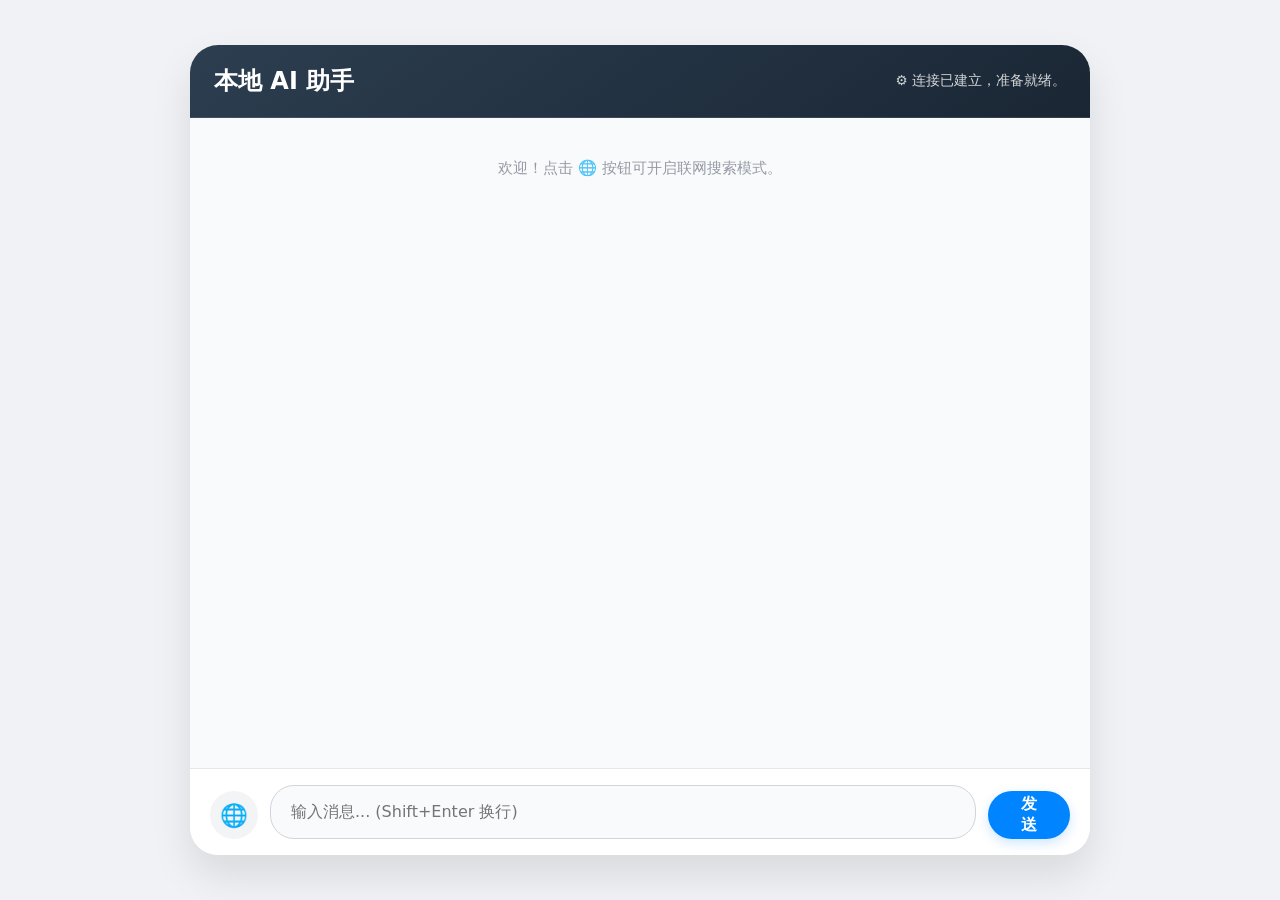
==== LLMWIC_PART_OF_JAVA/AI/src/main/resources/static/index.html @ 387725c3 "Initial commit" ====
<!DOCTYPE html>
<html lang="zh-CN">
<head>
    <meta charset="UTF-8">
    <meta name="viewport" content="width=device-width, initial-scale=1.0">
    <title>本地 AI 助手</title>
    <link rel="stylesheet" href="style.css">
</head>
<body>
<div class="container">
    <header>
        <h1>本地 AI 助手</h1>
        <p id="statusText">⚙️ 连接已建立，准备就绪。</p>
    </header>

    <div class="chat-box" id="chatBox">
        <!-- 消息会动态添加到这里 -->
        <div class="message system">

            <div class="content">欢迎！点击 🌐 按钮可开启联网搜索模式。</div>
        </div>
    </div>

    <!-- 模式状态指示器 -->
    <div id="modeIndicator" class="mode-indicator">当前模式：本地对话</div>

    <div class="input-area">
        <!-- 联网搜索开关 -->
        <button id="webSearchToggle" class="web-toggle" title="开启联网搜索">
            🌐
        </button>

        <textarea id="userInput" placeholder="输入消息... (Shift+Enter 换行)" rows="1"></textarea>
        <button id="sendBtn">发送</button>
    </div>
</div>

<script src="script.js"></script>
</body>
</html>
---- LLMWIC_PART_OF_JAVA/AI/src/main/resources/static/style.css ----
* {
    margin: 0;
    padding: 0;
    box-sizing: border-box;
    font-family: system-ui, -apple-system, 'Segoe UI', Roboto, sans-serif;
}

body {
    background: #f0f2f5;
    display: flex;
    justify-content: center;
    align-items: center;
    min-height: 100vh;
    padding: 12px;
}

.container {
    width: 100%;
    max-width: 900px;
    height: 90vh;
    background: white;
    border-radius: 28px;
    box-shadow: 0 20px 40px rgba(0,0,0,0.1);
    display: flex;
    flex-direction: column;
    overflow: hidden;
    position: relative;
}

header {
    padding: 20px 24px;
    background: linear-gradient(145deg, #2c3e50, #1a2634);
    color: white;
    display: flex;
    justify-content: space-between;
    align-items: center;
    border-bottom: 1px solid rgba(255,255,255,0.1);
}

header h1 {
    font-size: 1.5rem;
    font-weight: 600;
    display: flex;
    align-items: center;
    gap: 10px;
}

header p {
    font-size: 0.85rem;
    opacity: 0.8;
}

.chat-box {
    flex: 1;
    overflow-y: auto;
    padding: 24px;
    background: #f9fafb;
    display: flex;
    flex-direction: column;
    gap: 20px;
    scroll-behavior: smooth;
}

/* 滚动条美化 */
.chat-box::-webkit-scrollbar { width: 6px; }
.chat-box::-webkit-scrollbar-thumb { background-color: #cbd5e1; border-radius: 3px; }

.message {
    display: flex;
    gap: 12px;
    max-width: 85%;
    animation: fadeIn 0.3s ease-out;
}

.message.user {
    align-self: flex-end;
    flex-direction: row-reverse;
}

.message.system {
    align-self: center;
    max-width: 90%;
    opacity: 0.7;
    font-size: 0.9rem;
}

.avatar {
    width: 36px;
    height: 36px;
    border-radius: 50%;
    background: #e4e6eb;
    display: flex;
    align-items: center;
    justify-content: center;
    font-size: 1.2rem;
    flex-shrink: 0;
    box-shadow: 0 2px 4px rgba(0,0,0,0.05);
}

.message.user .avatar { background: #0084ff; color: white; }
.message.assistant .avatar { background: #10b981; color: white; }

.content {
    background: white;
    padding: 14px 18px;
    border-radius: 18px;
    box-shadow: 0 2px 8px rgba(0,0,0,0.04);
    line-height: 1.6;
    word-wrap: break-word;
    white-space: pre-wrap;
    font-size: 0.95rem;
    color: #1f2937;
    max-width: 100%;
}

.message.user .content {
    background: #0084ff;
    color: white;
    border-top-right-radius: 4px;
}

.message.assistant .content {
    border-top-left-radius: 4px;
}

.message.system .content {
    background: transparent;
    box-shadow: none;
    text-align: center;
    color: #6b7280;
}

/* 思考过程专用样式 */
.thinking {
    font-size: 0.85rem;
    color: #4b5563;
    background: #f3f4f6;
    padding: 12px;
    border-radius: 12px;
    margin-bottom: 12px;
    border-left: 4px solid #10b981;
    font-style: italic;
    line-height: 1.5;
}

.thinking::before {
    content: "💭 思考过程";
    display: block;
    font-weight: 700;
    font-style: normal;
    font-size: 0.75rem;
    color: #10b981;
    margin-bottom: 6px;
    text-transform: uppercase;
    letter-spacing: 0.5px;
}

.content pre {
    background: #1f2937;
    color: #f3f4f6;
    padding: 12px;
    border-radius: 8px;
    overflow-x: auto;
    font-size: 0.85rem;
    margin: 8px 0;
}

.content code {
    background: #f3f4f6;
    padding: 2px 6px;
    border-radius: 4px;
    font-family: monospace;
    font-size: 0.85em;
    color: #db2777;
}
.message.user .content code { background: rgba(255,255,255,0.2); color: white; }

.input-area {
    padding: 16px 20px;
    background: white;
    border-top: 1px solid #e5e7eb;
    display: flex;
    gap: 12px;
    align-items: flex-end;
    position: relative;
}

/* 联网搜索按钮样式 */
.web-toggle {
    background: #f3f4f6;
    border: 2px solid transparent;
    border-radius: 50%;
    width: 48px;
    height: 48px;
    font-size: 1.4rem;
    cursor: pointer;
    transition: all 0.3s cubic-bezier(0.4, 0, 0.2, 1);
    display: flex;
    align-items: center;
    justify-content: center;
    color: #6b7280;
    flex-shrink: 0;
}

.web-toggle:hover {
    background: #e5e7eb;
    transform: scale(1.05);
}

/* 激活状态 */
.web-toggle.active {
    background: #ecfdf5;
    color: #10b981;
    border-color: #10b981;
    box-shadow: 0 0 0 4px rgba(16, 185, 129, 0.15);
    transform: rotate(15deg);
}

.textarea-wrapper {
    flex: 1;
    position: relative;
}

textarea {
    width: 100%;
    border: 1px solid #d1d5db;
    border-radius: 24px;
    padding: 14px 20px;
    font-size: 1rem;
    resize: none;
    outline: none;
    transition: all 0.2s;
    max-height: 150px;
    background: #f9fafb;
    line-height: 1.5;
}

textarea:focus {
    border-color: #0084ff;
    background: white;
    box-shadow: 0 0 0 3px rgba(0,132,255,0.1);
}

#sendBtn {
    background: #0084ff;
    color: white;
    border: none;
    border-radius: 24px;
    padding: 0 28px;
    height: 48px;
    font-size: 1rem;
    font-weight: 600;
    cursor: pointer;
    transition: all 0.2s;
    box-shadow: 0 4px 12px rgba(0,132,255,0.2);
}

#sendBtn:hover {
    background: #0073e6;
    transform: translateY(-1px);
}

#sendBtn:active {
    transform: translateY(1px);
}

#sendBtn:disabled {
    background: #9ca3af;
    cursor: not-allowed;
    box-shadow: none;
    transform: none;
}

/* 模式指示器 */
.mode-indicator {
    position: absolute;
    bottom: 85px;
    left: 50%;
    transform: translateX(-50%) translateY(10px);
    background: rgba(31, 41, 55, 0.9);
    color: white;
    padding: 6px 16px;
    border-radius: 20px;
    font-size: 0.8rem;
    font-weight: 500;
    opacity: 0;
    pointer-events: none;
    transition: all 0.3s ease;
    white-space: nowrap;
    z-index: 10;
    backdrop-filter: blur(4px);
}

.mode-indicator.show {
    opacity: 1;
    transform: translateX(-50%) translateY(0);
}

.mode-indicator.web-active {
    background: rgba(16, 185, 129, 0.9);
    box-shadow: 0 4px 12px rgba(16, 185, 129, 0.3);
}

@keyframes fadeIn {
    from { opacity: 0; transform: translateY(10px); }
    to { opacity: 1; transform: translateY(0); }
}

@media (max-width: 600px) {
    .container { height: 100vh; border-radius: 0; }
    .message { max-width: 90%; }
    .web-toggle { width: 42px; height: 42px; font-size: 1.2rem; }
    #sendBtn { padding: 0 20px; }
}
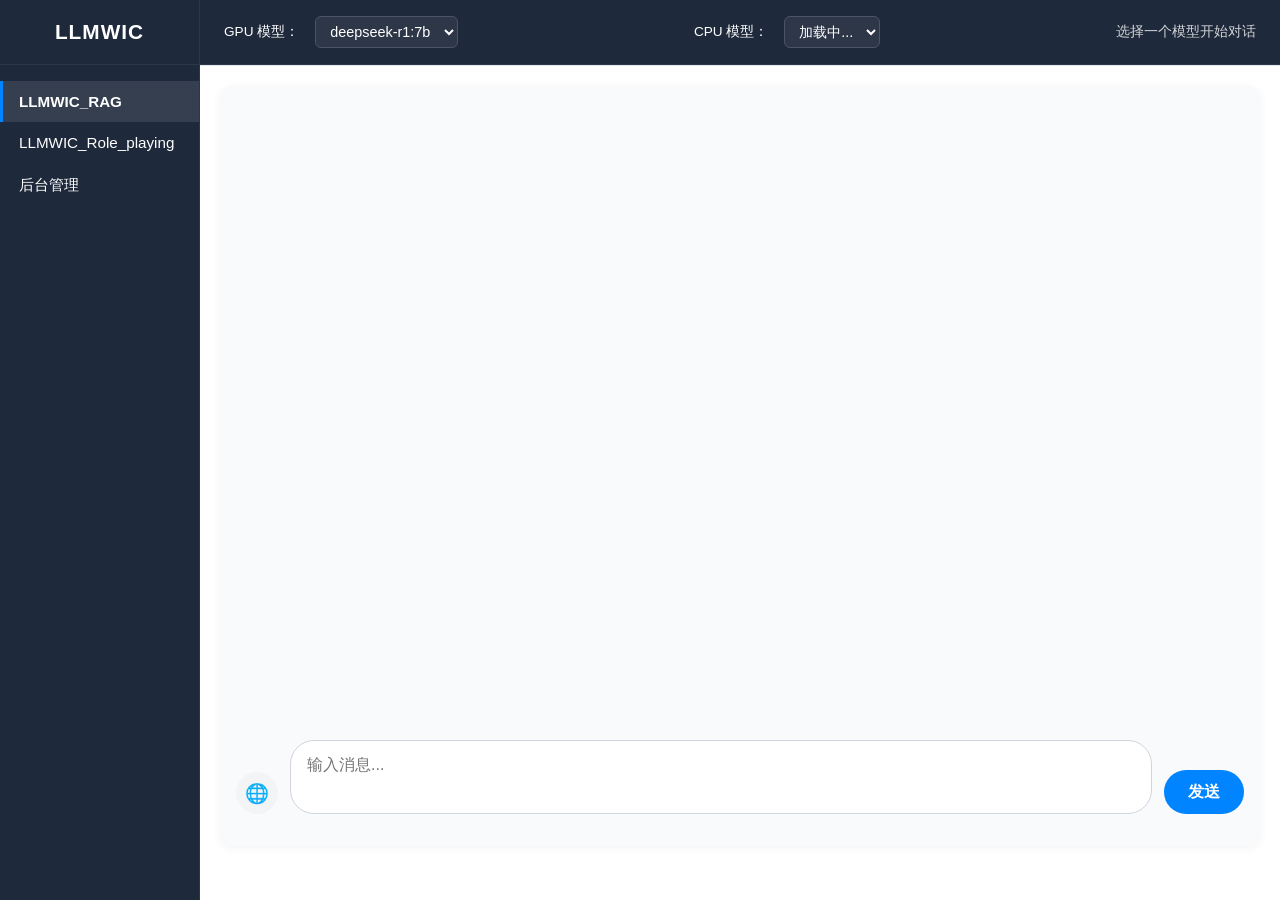
==== commit 5645c9c2: "1.优化web页面，集成管理后台 2.修改了搜索的出发逻辑，不会再出现，未开启联网搜索，却自动触发联网搜索 3.在web页面添加了切换推理模型和总结模型的功能" ====
--- a/LLMWIC_PART_OF_JAVA/AI/src/main/resources/static/index.html
+++ b/LLMWIC_PART_OF_JAVA/AI/src/main/resources/static/index.html
@@ -3,35 +3,68 @@
 <head>
     <meta charset="UTF-8">
     <meta name="viewport" content="width=device-width, initial-scale=1.0">
-    <title>本地 AI 助手</title>
+    <title>LLMWIC</title>
     <link rel="stylesheet" href="style.css">
 </head>
 <body>
-<div class="container">
-    <header>
-        <h1>本地 AI 助手</h1>
-        <p id="statusText">⚙️ 连接已建立，准备就绪。</p>
-    </header>
+<!-- 左侧侧边栏 -->
+<div class="sidebar">
+    <div class="logo">LLMWIC</div>
+    <ul class="menu">
+        <li class="menu-item active" data-page="rag">
+            <span>LLMWIC_RAG</span>
+        </li>
+        <li class="menu-item" data-page="role-playing">
+            <span>LLMWIC_Role_playing</span>
+        </li>
+<!--         后台管理项，使用 onclick 进行跳转 老方法，暂时弃置-->
+<!--        <li class="menu-item" onclick="window.location.href='http://localhost:8080/admin/admin.html'">-->
+<!--            <span>后台管理</span>-->
+<!--        </li>-->
 
-    <div class="chat-box" id="chatBox">
-        <!-- 消息会动态添加到这里 -->
-        <div class="message system">
+        <!-- 新增后台管理项，使用 data-action 区分 -->
+        <li class="menu-item" data-action="redirect" data-url="http://localhost:8080/admin/admin.html">
+            <span>后台管理</span>
+        </li>
+    </ul>
+</div>
 
-            <div class="content">欢迎！点击 🌐 按钮可开启联网搜索模式。</div>
+<!-- 主内容区 -->
+<div class="main-content">
+    <!-- 头部区域：模型选择 -->
+    <div class="header">
+        <div class="model-select">
+            <label for="gpuModelSelect">GPU 模型：</label>
+            <select id="gpuModelSelect">
+                <option value="">加载中...</option>
+            </select>
+        </div>
+        <div class="model-select">
+            <label for="cpuModelSelect">CPU 模型：</label>
+            <select id="cpuModelSelect">
+                <option value="">加载中...</option>
+            </select>
+        </div>
+        <div class="prompt">选择一个模型开始对话</div>
+    </div>
+
+    <!-- 内容区域（根据页面切换） -->
+    <div id="rag-page" class="page active">
+        <div class="chat-container">
+            <div id="chatMessages"></div>
+            <div class="input-area">
+                <button id="webSearchToggle" class="web-toggle">🌐</button>
+                <textarea id="messageInput" placeholder="输入消息..."></textarea>
+                <button id="sendBtn">发送</button>
+            </div>
         </div>
     </div>
 
-    <!-- 模式状态指示器 -->
-    <div id="modeIndicator" class="mode-indicator">当前模式：本地对话</div>
-
-    <div class="input-area">
-        <!-- 联网搜索开关 -->
-        <button id="webSearchToggle" class="web-toggle" title="开启联网搜索">
-            🌐
-        </button>
-
-        <textarea id="userInput" placeholder="输入消息... (Shift+Enter 换行)" rows="1"></textarea>
-        <button id="sendBtn">发送</button>
+    <div id="role-playing-page" class="page">
+        <div class="placeholder">
+            <h2>LLMWIC_Role_playing</h2>
+            <p>此页面正在开发中...</p>
+        </div>
     </div>
 </div>
 
--- a/LLMWIC_PART_OF_JAVA/AI/src/main/resources/static/style.css
+++ b/LLMWIC_PART_OF_JAVA/AI/src/main/resources/static/style.css
@@ -2,68 +2,159 @@
     margin: 0;
     padding: 0;
     box-sizing: border-box;
-    font-family: system-ui, -apple-system, 'Segoe UI', Roboto, sans-serif;
 }
 
 body {
-    background: #f0f2f5;
-    display: flex;
-    justify-content: center;
-    align-items: center;
+    font-family: -apple-system, BlinkMacSystemFont, 'Segoe UI', Roboto, sans-serif;
+    background-color: #f0f2f5;
+    color: #1a1a1a;
+}
+
+/* 侧边栏 */
+.sidebar {
+    width: 200px;
+    height: 100vh;
+    background: #1e293b;
+    color: white;
+    position: fixed;
+    top: 0;
+    left: 0;
+    z-index: 100;
+    display: flex;
+    flex-direction: column;
+    border-right: 1px solid #2d3748;
+}
+
+.logo {
+    padding: 20px 16px;
+    text-align: center;
+    font-size: 1.3rem;
+    font-weight: 600;
+    letter-spacing: 1px;
+    color: #fff;
+    border-bottom: 1px solid #2d3748;
+}
+
+.menu {
+    list-style: none;
+    padding: 16px 0;
+    flex: 1;
+}
+
+.menu-item {
+    padding: 12px 16px;
+    cursor: pointer;
+    transition: background-color 0.2s ease;
+    border-left: 3px solid transparent;
+}
+
+.menu-item:hover {
+    background-color: rgba(255, 255, 255, 0.1);
+}
+
+.menu-item.active {
+    background-color: rgba(255, 255, 255, 0.1);
+    border-left-color: #0084ff;
+    font-weight: 600;
+}
+
+.menu-item span {
+    display: block;
+    font-size: 0.95rem;
+}
+
+/* 主内容区 */
+.main-content {
+    margin-left: 200px;
+    width: calc(100% - 200px);
     min-height: 100vh;
-    padding: 12px;
-}
-
-.container {
-    width: 100%;
-    max-width: 900px;
-    height: 90vh;
-    background: white;
-    border-radius: 28px;
-    box-shadow: 0 20px 40px rgba(0,0,0,0.1);
+    overflow: hidden;
     display: flex;
     flex-direction: column;
-    overflow: hidden;
-    position: relative;
-}
-
-header {
-    padding: 20px 24px;
-    background: linear-gradient(145deg, #2c3e50, #1a2634);
-    color: white;
+}
+
+.header {
+    background: #1e293b;
+    color: white;
+    padding: 16px 24px;
     display: flex;
     justify-content: space-between;
     align-items: center;
-    border-bottom: 1px solid rgba(255,255,255,0.1);
-}
-
-header h1 {
-    font-size: 1.5rem;
-    font-weight: 600;
+    gap: 20px;
+    border-bottom: 1px solid #2d3748;
+    flex-wrap: wrap; /* 适配小屏幕 */
+}
+
+.model-select {
     display: flex;
     align-items: center;
-    gap: 10px;
-}
-
-header p {
+    gap: 8px;
+}
+
+.model-select label {
+    font-size: 0.85rem;
+    margin-right: 8px;
+}
+
+.model-select select {
+    padding: 6px 10px;
+    border-radius: 6px;
+    border: 1px solid #4a5568;
+    background: #2d3748;
+    color: white;
+    font-size: 0.9rem;
+    cursor: pointer;
+}
+
+.model-select select:focus {
+    outline: none;
+    border-color: #0084ff;
+    box-shadow: 0 0 0 2px rgba(0, 132, 255, 0.3);
+}
+
+.model-select select:disabled {
+    opacity: 0.5;
+    cursor: not-allowed;
+}
+
+.prompt {
     font-size: 0.85rem;
     opacity: 0.8;
 }
 
-.chat-box {
+/* 页面容器 */
+.page {
     flex: 1;
+    display: none;
+    padding: 20px;
+    background: white;
+    border-top: 1px solid #e2e8f0;
+}
+
+.page.active {
+    display: block;
+}
+
+/* 聊天区域 */
+.chat-container {
+    height: calc(100vh - 140px); /* 调整高度以适应新头部 */
+    display: flex;
+    flex-direction: column;
+    gap: 16px;
     overflow-y: auto;
-    padding: 24px;
-    background: #f9fafb;
+    padding: 16px;
+    background: #f8fafc;
+    border-radius: 12px;
+    box-shadow: 0 2px 10px rgba(0,0,0,0.05);
+}
+
+#chatMessages {
+    flex: 1;
     display: flex;
     flex-direction: column;
-    gap: 20px;
-    scroll-behavior: smooth;
-}
-
-/* 滚动条美化 */
-.chat-box::-webkit-scrollbar { width: 6px; }
-.chat-box::-webkit-scrollbar-thumb { background-color: #cbd5e1; border-radius: 3px; }
+    gap: 16px;
+    overflow-y: auto;
+}
 
 .message {
     display: flex;
@@ -75,6 +166,10 @@
 .message.user {
     align-self: flex-end;
     flex-direction: row-reverse;
+}
+
+.message.assistant {
+    align-self: flex-start;
 }
 
 .message.system {
@@ -84,6 +179,13 @@
     font-size: 0.9rem;
 }
 
+.message.system .content {
+    background: transparent;
+    box-shadow: none;
+    text-align: center;
+    color: #6b7280;
+}
+
 .avatar {
     width: 36px;
     height: 36px;
@@ -94,11 +196,22 @@
     justify-content: center;
     font-size: 1.2rem;
     flex-shrink: 0;
-    box-shadow: 0 2px 4px rgba(0,0,0,0.05);
-}
-
-.message.user .avatar { background: #0084ff; color: white; }
-.message.assistant .avatar { background: #10b981; color: white; }
+}
+
+.message.user .avatar {
+    background: #0084ff;
+    color: white;
+}
+
+.message.assistant .avatar {
+    background: #10b981;
+    color: white;
+}
+
+.message.system .avatar {
+    background: #94a3b8;
+    color: white;
+}
 
 .content {
     background: white;
@@ -110,24 +223,11 @@
     white-space: pre-wrap;
     font-size: 0.95rem;
     color: #1f2937;
-    max-width: 100%;
 }
 
 .message.user .content {
     background: #0084ff;
     color: white;
-    border-top-right-radius: 4px;
-}
-
-.message.assistant .content {
-    border-top-left-radius: 4px;
-}
-
-.message.system .content {
-    background: transparent;
-    box-shadow: none;
-    text-align: center;
-    color: #6b7280;
 }
 
 /* 思考过程专用样式 */
@@ -155,6 +255,10 @@
     letter-spacing: 0.5px;
 }
 
+.answer {
+    /* 普通回答区域，继承 .content 样式 */
+}
+
 .content pre {
     background: #1f2937;
     color: #f3f4f6;
@@ -173,32 +277,32 @@
     font-size: 0.85em;
     color: #db2777;
 }
-.message.user .content code { background: rgba(255,255,255,0.2); color: white; }
+
+.message.user .content code {
+    background: rgba(255,255,255,0.2);
+    color: white;
+}
 
 .input-area {
-    padding: 16px 20px;
-    background: white;
-    border-top: 1px solid #e5e7eb;
     display: flex;
     gap: 12px;
+    padding: 16px 0;
     align-items: flex-end;
-    position: relative;
-}
-
-/* 联网搜索按钮样式 */
+}
+
 .web-toggle {
+    width: 42px;
+    height: 42px;
+    border-radius: 50%;
     background: #f3f4f6;
-    border: 2px solid transparent;
-    border-radius: 50%;
-    width: 48px;
-    height: 48px;
-    font-size: 1.4rem;
+    color: #6b7280;
+    font-size: 1.2rem;
     cursor: pointer;
-    transition: all 0.3s cubic-bezier(0.4, 0, 0.2, 1);
     display: flex;
     align-items: center;
     justify-content: center;
-    color: #6b7280;
+    border: none;
+    transition: all 0.2s;
     flex-shrink: 0;
 }
 
@@ -207,37 +311,27 @@
     transform: scale(1.05);
 }
 
-/* 激活状态 */
 .web-toggle.active {
     background: #ecfdf5;
     color: #10b981;
-    border-color: #10b981;
-    box-shadow: 0 0 0 4px rgba(16, 185, 129, 0.15);
-    transform: rotate(15deg);
-}
-
-.textarea-wrapper {
+    border: 1px solid #10b981;
+}
+
+#messageInput {
     flex: 1;
-    position: relative;
-}
-
-textarea {
-    width: 100%;
+    padding: 12px 16px;
     border: 1px solid #d1d5db;
     border-radius: 24px;
-    padding: 14px 20px;
     font-size: 1rem;
     resize: none;
     outline: none;
     transition: all 0.2s;
-    max-height: 150px;
-    background: #f9fafb;
+    font-family: inherit;
     line-height: 1.5;
 }
 
-textarea:focus {
+#messageInput:focus {
     border-color: #0084ff;
-    background: white;
     box-shadow: 0 0 0 3px rgba(0,132,255,0.1);
 }
 
@@ -246,69 +340,133 @@
     color: white;
     border: none;
     border-radius: 24px;
-    padding: 0 28px;
-    height: 48px;
+    padding: 0 24px;
+    height: 44px;
     font-size: 1rem;
     font-weight: 600;
     cursor: pointer;
     transition: all 0.2s;
-    box-shadow: 0 4px 12px rgba(0,132,255,0.2);
-}
-
-#sendBtn:hover {
+    flex-shrink: 0;
+}
+
+#sendBtn:hover:not(:disabled) {
     background: #0073e6;
     transform: translateY(-1px);
 }
 
-#sendBtn:active {
+#sendBtn:active:not(:disabled) {
     transform: translateY(1px);
 }
 
 #sendBtn:disabled {
     background: #9ca3af;
     cursor: not-allowed;
-    box-shadow: none;
-    transform: none;
-}
-
-/* 模式指示器 */
-.mode-indicator {
-    position: absolute;
-    bottom: 85px;
-    left: 50%;
-    transform: translateX(-50%) translateY(10px);
-    background: rgba(31, 41, 55, 0.9);
-    color: white;
-    padding: 6px 16px;
-    border-radius: 20px;
-    font-size: 0.8rem;
-    font-weight: 500;
-    opacity: 0;
-    pointer-events: none;
-    transition: all 0.3s ease;
-    white-space: nowrap;
-    z-index: 10;
-    backdrop-filter: blur(4px);
-}
-
-.mode-indicator.show {
-    opacity: 1;
-    transform: translateX(-50%) translateY(0);
-}
-
-.mode-indicator.web-active {
-    background: rgba(16, 185, 129, 0.9);
-    box-shadow: 0 4px 12px rgba(16, 185, 129, 0.3);
+    opacity: 0.6;
+}
+
+/* 占位符页面 */
+.placeholder {
+    text-align: center;
+    padding: 80px 20px;
+    color: #6b7280;
+}
+
+.placeholder h2 {
+    font-size: 1.5rem;
+    margin-bottom: 16px;
+    color: #1e293b;
 }
 
 @keyframes fadeIn {
-    from { opacity: 0; transform: translateY(10px); }
-    to { opacity: 1; transform: translateY(0); }
-}
-
-@media (max-width: 600px) {
-    .container { height: 100vh; border-radius: 0; }
-    .message { max-width: 90%; }
-    .web-toggle { width: 42px; height: 42px; font-size: 1.2rem; }
-    #sendBtn { padding: 0 20px; }
+    from {
+        opacity: 0;
+        transform: translateY(10px);
+    }
+    to {
+        opacity: 1;
+        transform: translateY(0);
+    }
+}
+
+/* 滚动条美化 */
+.chat-container::-webkit-scrollbar,
+#chatMessages::-webkit-scrollbar {
+    width: 6px;
+}
+
+.chat-container::-webkit-scrollbar-track,
+#chatMessages::-webkit-scrollbar-track {
+    background: #f1f1f1;
+    border-radius: 3px;
+}
+
+.chat-container::-webkit-scrollbar-thumb,
+#chatMessages::-webkit-scrollbar-thumb {
+    background: #cbd5e1;
+    border-radius: 3px;
+}
+
+.chat-container::-webkit-scrollbar-thumb:hover,
+#chatMessages::-webkit-scrollbar-thumb:hover {
+    background: #94a3b8;
+}
+
+/* 响应式 */
+@media (max-width: 768px) {
+    .sidebar {
+        width: 100%;
+        height: 60px;
+        position: relative;
+        display: flex;
+        align-items: center;
+        justify-content: center;
+    }
+
+    .logo {
+        font-size: 1.1rem;
+        padding: 10px;
+        border-bottom: none;
+    }
+
+    .menu {
+        display: none;
+    }
+
+    .main-content {
+        margin-left: 0;
+        width: 100%;
+    }
+
+    .header {
+        flex-direction: column;
+        align-items: stretch;
+        gap: 12px;
+    }
+
+    .model-select {
+        justify-content: space-between;
+    }
+
+    .message {
+        max-width: 95%;
+    }
+
+    .input-area {
+        flex-wrap: wrap;
+    }
+
+    .web-toggle {
+        order: 1;
+    }
+
+    #messageInput {
+        order: 2;
+        width: calc(100% - 60px);
+    }
+
+    #sendBtn {
+        order: 3;
+        width: 100%;
+        margin-top: 8px;
+    }
 }
